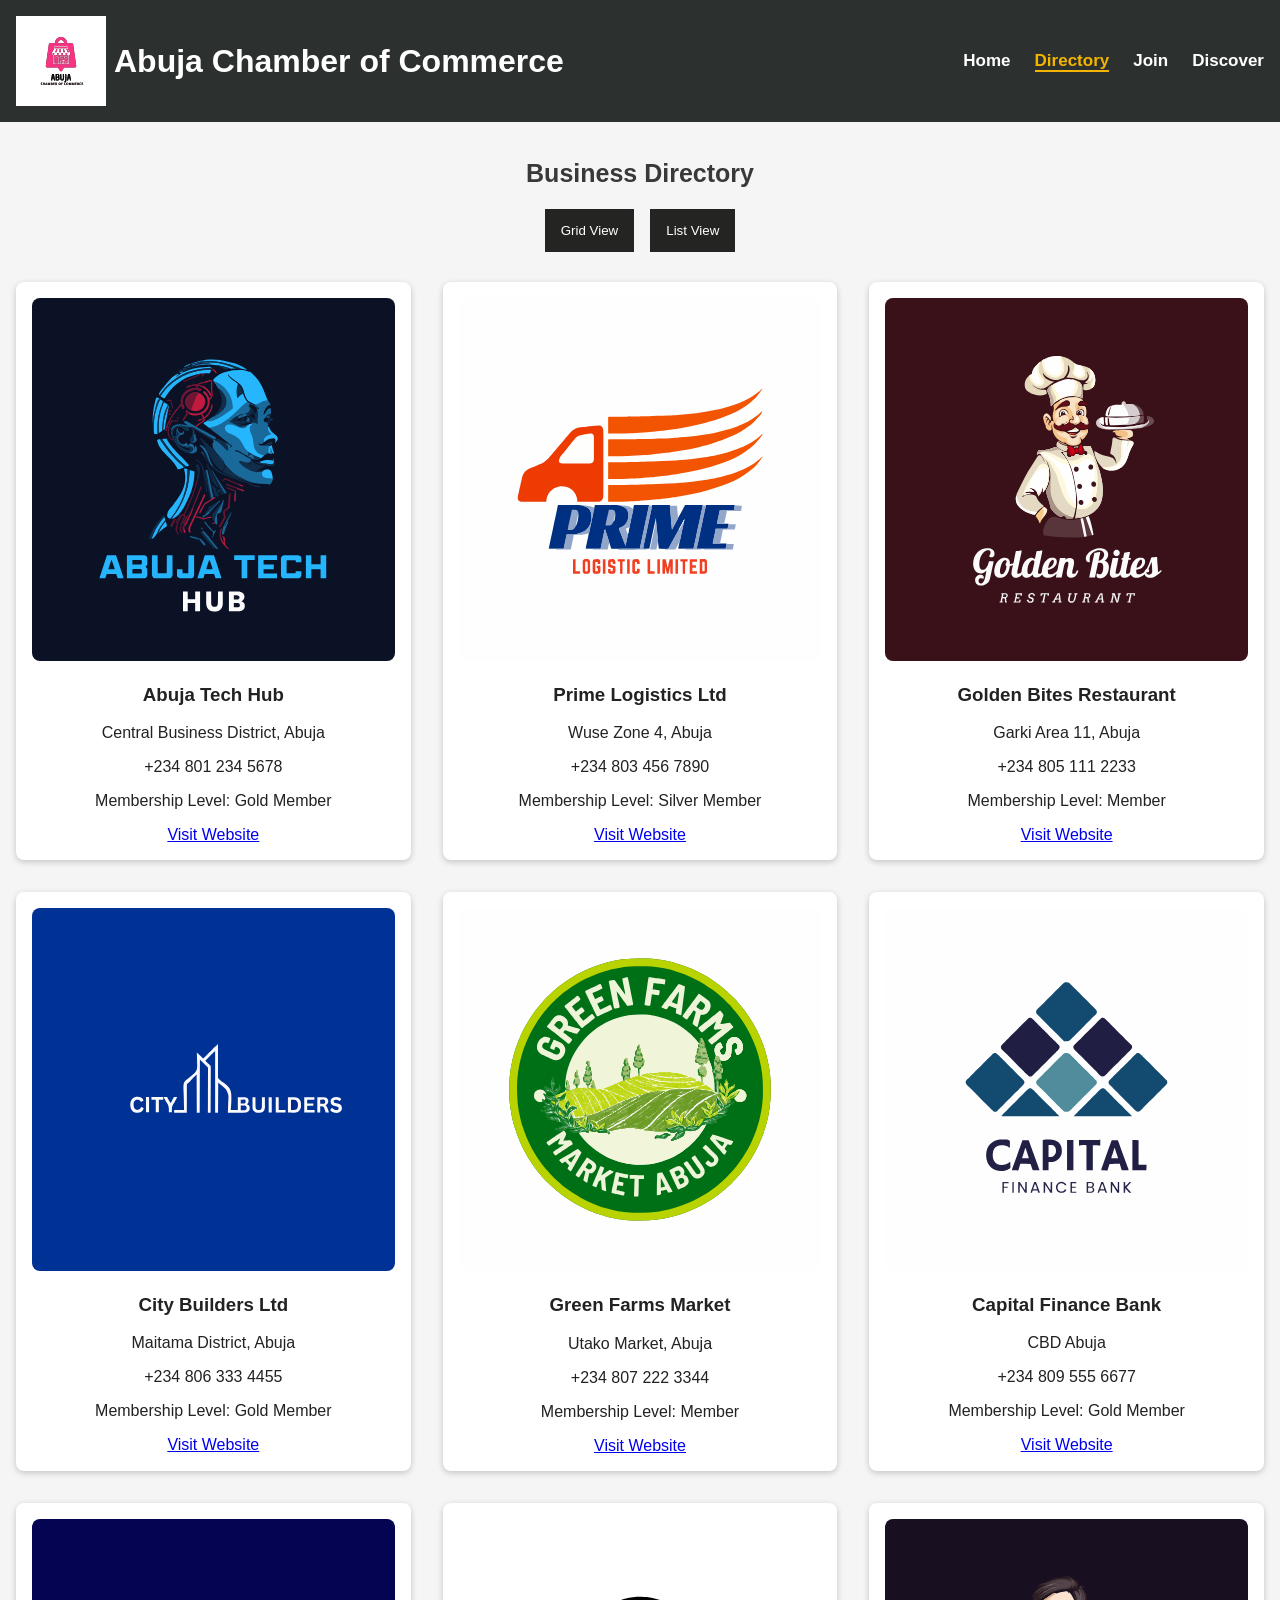
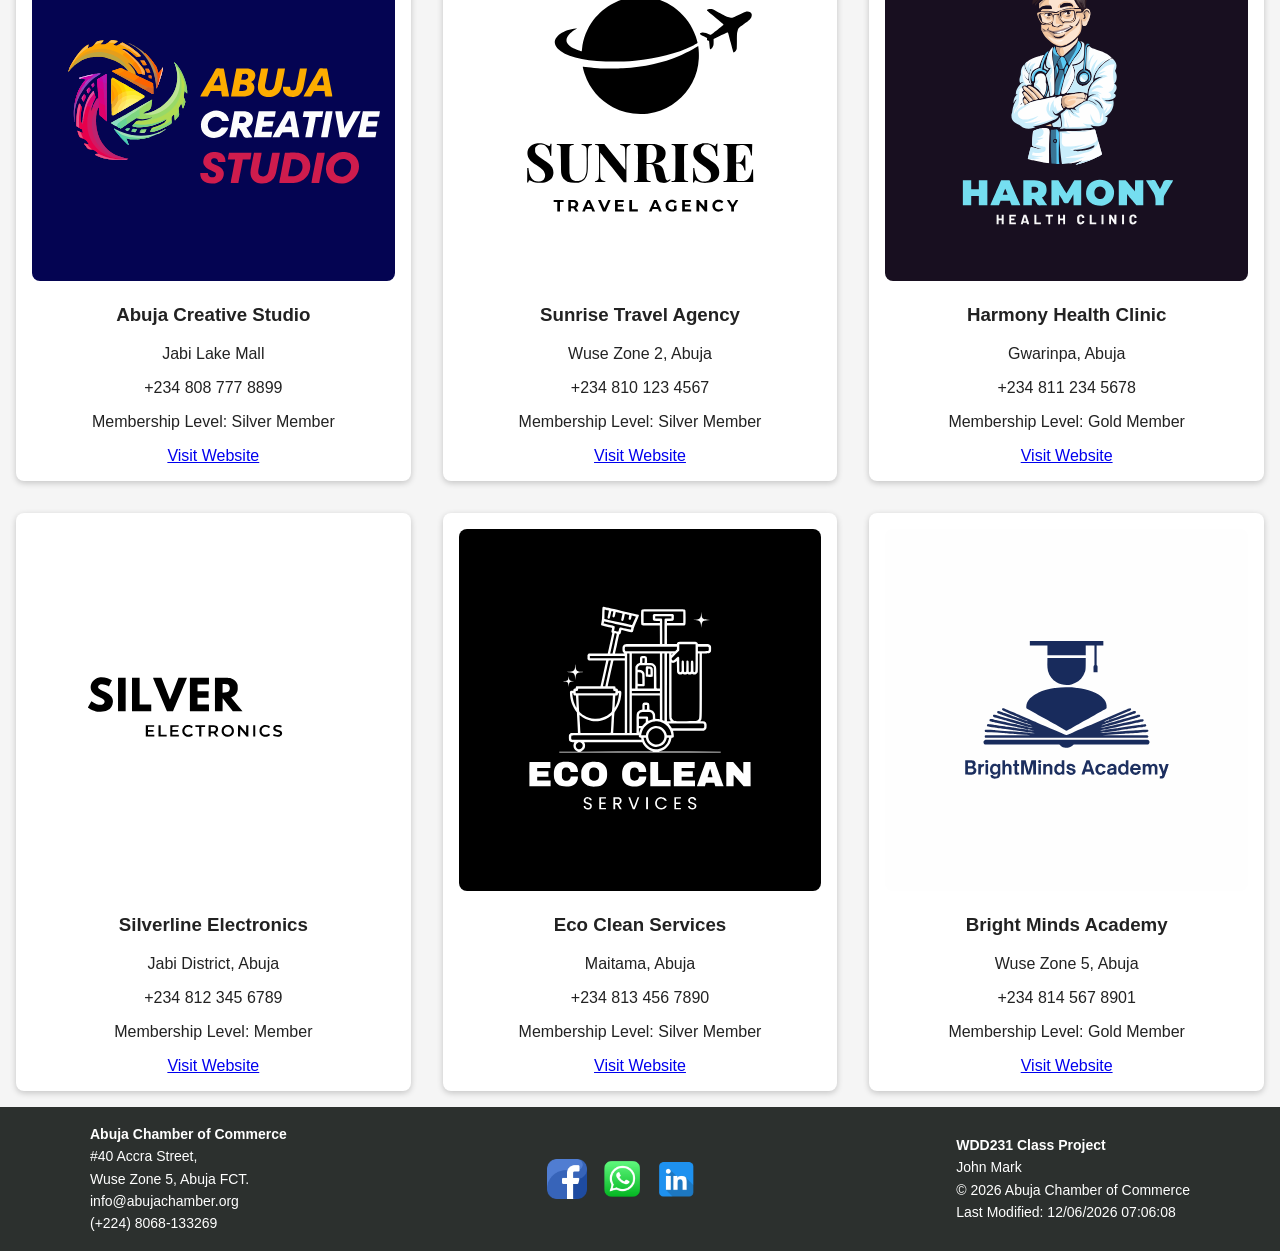
==== chamber/index.html @ ec66a487 "Chamber of Commerce first Init" ====
<!DOCTYPE html>
<html lang="en">
<head>
<meta charset="UTF-8">
<meta name="viewport" content="width=device-width, initial-scale=1.0">
<title>Abuja Chamber of Commerce Directory</title>
<meta name="description" content="Directory of businesses that belong to the Abuja Chamber of Commerce.">
<meta name="author" content="Janet Ojochide Daniel">
<link rel="icon" href="images/favicon.ico">

<!-- Facebook Meta -->
<meta property="og:title" content="Abuja Chamber of Commerce">
<meta property="og:description" content="Supporting businesses in Abuja through networking and partnerships.">
<meta property="og:image" content="https://macsunjohn.github.io/wdd231/images/logo.svg">
<meta property="og:url" content="https://macsunjohn.github.io/wdd231/chamber">

<link rel="stylesheet" href="styles/normalize.css">
<link rel="stylesheet" href="styles/small.css">
<link rel="stylesheet" href="styles/larger.css">

<script defer src="scripts/directory.js"></script>
<script defer src="scripts/date.js"></script>
</head>

<body>

<header>
<div class="logo">
<img src="images/logo.svg" alt="Abuja Chamber Logo">
<h1>Abuja Chamber of Commerce</h1>
</div>

<button type="button" id="hamburger">☰</button>

<nav>
<ul class="navigation">
<li><a href="#">Home</a></li>
<li><a href="directory.html" class="active">Directory</a></li>
<li><a href="#">Join</a></li>
<li><a href="#">Discover</a></li>
</ul>
</nav>
</header>

<main>
<h2>Business Directory</h2>

<div class="view-buttons">
<button type="button" id="grid">Grid View</button>
<button type="button" id="list">List View</button>
</div>

<section id="members" class="grid"></section>

</main>


</main>

<footer class="footer">
  <div class="footer-container">

    <!-- Left Section -->
    <div class="footer-left">
      <strong>Abuja Chamber of Commerce</strong><br>
      #40 Accra Street,<br>
      Wuse Zone 5, Abuja FCT.<br>
      info@abujachamber.org<br>
      (+224) 8068-133269
    </div>

    <!-- Center Section -->
    <div class="footer-center">
      <a href="#" class="social"><img src="images/facebook.png" alt="Facebook"></a>
      <a href="#" class="social"><img src="images/whatsapp.png" alt="WhatsApp"></a>
      <a href="#" class="social"><img src="images/linkedin.png" alt="LinkedIn"></a>
    </div>

    <!-- Right Section -->
    <div class="footer-right">
      <strong>WDD231 Class Project</strong><br>
      John Mark<br>
      &copy; <span id="currentyear"></span> Abuja Chamber of Commerce <br>
      <span id="lastModified"></span>
    </div>

  </div>
</footer>

</body>
</html>
---- chamber/styles/small.css ----
:root {

  /* Color Variables */
  --primary-color: #2C302E;     
  --secondary-color: #F4B400;    
  --background-color: #F5F5F5;  
  --text-color: #222222;
  --white: #ffffff;
  --footer-bg: #111111;
  --heading-color: #3a3838;
  --view-buttons: #242423;

  /* Font Variables */
  --heading-font: "Poppins", sans-serif;
  --body-font: Arial, Helvetica, sans-serif;
  --nav-font: "Play", sans-serif;

  /* Spacing */
  --padding-small: 0.5rem;
  --padding-medium: 1rem;
  --padding-large: 2rem;

  /* Border Radius */
  --radius: 8px;

}

body {
  font-family: var(--body-font);
  background: var(--background-color);
  color: var(--text-color);
  margin: 0;
}

/* HEADER */

header {
  display: flex;
  flex-wrap: wrap;
  justify-content: space-between;
  align-items: center;
  padding: var(--padding-medium);
  background: var(--primary-color);
  color: var(--white);
}

.logo {
  display: flex;
  align-items: center;
  gap: 0.5rem;
}

.logo img {
  width: 90px;
}

.logo h1 {
  font-family: var(--nav-font);
}

/* NAVIGATION */

#hamburger {
  font-size: 2rem;
  border: none;
  background: none;
  color: var(--white);
  cursor: pointer;
}

.navigation {
  display: none;
  list-style: none;
  padding: 0;
}

.navigation.open {
  display: block;
  flex-basis: 100%; 
  order: 3; 
  text-align: center;
  padding: 0;
  margin: 0;
  
}

.navigation li {
  margin: var(--padding-small) 0;
}

.navigation a {
  text-decoration: none;
  color: var(--white);
  font-weight: bold;
  font-size: 17px;
  font-family: var(--nav-font);
}

.navigation a.active {
  color: var(--secondary-color);
  border-bottom: 2px solid var(--secondary-color);
  }

/* MAIN */

main {
  padding: var(--padding-medium);
}

h2 {
  font-family: var(--heading-font);
  text-align: center;
  color: var(--heading-color);
  font-size: 25px;
}

/* DIRECTORY GRID */

#members.grid {
  display: grid;
  grid-template-columns: 1fr;
  gap: 1rem;
  margin-top: 30px;
}

#members.list {
  display: flex;
  flex-direction: column;
  gap: 1rem;
}


/* MEMBER CARD */

.card {
  background: var(--white);
  padding: var(--padding-medium);
  border-radius: var(--radius);
  box-shadow: 0 2px 6px rgba(0,0,0,0.2);
  text-align: center;
}

.card img {
  width: 100%;
  border-radius: var(--radius);
}


/* VIEW BUTTONS */

.view-buttons {
  display: flex;
  justify-content: center; 
  gap: 1rem; 
  margin: 1rem 0;
}

.view-buttons button {
  padding: 0.9rem 1rem;
  border: none;
  background: var(--view-buttons);
  color: var(--white);
  cursor: pointer;
}



/* FOOTER */
.footer {
  background: var(--primary-color);
  padding: var(--padding-medium);
  font-family: Arial, sans-serif;
  font-size: 14px;
  color: var(--white);
  text-align: center;
}

.footer-container {
  max-width: 1100px;
  margin: auto;
  display: flex;
  justify-content: space-between;
  align-items: center;
 }

.footer-left,
.footer-right {
  line-height: 1.6;
}

.footer-center {
  display: flex;
  gap: 15px;
}

.social {
  width: 40px;
  height: 40px;
  display: flex;
  justify-content: center;
  align-items: center;
}

.social img {
  width: 40px;
  height: 40px;
}
---- chamber/styles/larger.css ----
/* --- Tablet and Desktop (Greater than 768px) --- */
@media (min-width: 768px) {
      #hamburger {
    display: none;
    font-size: 2rem;
    margin-left: auto;

  }

  .navigation {
    display: flex;
    gap: 1.5rem;
  }

  .navigation li {
    margin: 0;
  }

   #members.grid {
    grid-template-columns: repeat(3, 1fr);
    gap: var(--padding-large);
  }

  #members.list {
    display: flex;
    flex-direction: column;
    gap: 1.5rem;
  }

    #members.list .card {
    display: flex;
    align-items: center;
    text-align: left;
    gap: 2rem;
    padding: var(--padding-large);
  }

    #members.list .card img {
    width: 200px; 
    height: auto;
    object-fit: cover;
  }

  #members.list .card-content {
    flex: 1;
  }


  .footer-container {
    flex-direction: row;
    text-align: left;
  }
}

/* --- Mobile Less than 767px) --- */
@media (max-width: 767px) {
    .footer-container {
    flex-direction: column;
    gap: 1.5rem;
    text-align: center;
  }

  .navigation.open {
    display: flex;
    flex-direction: column;
    align-items: center;
}

.navigation li {
    width: 100%;
}

.navigation a {
    text-align: center;
}

   #members.list .card {
    text-align: center;
  }
  
  #members.list .card img {
    width: 100%;
    margin-bottom: var(--padding-medium);
  }

  .footer-center {
    justify-content: center;
  }

   h2 {
    font-size: 20px;
  }

  .logo img {
    width: 70px;
  }
}

/* --- Extra Small Mobile Devices (Less than 400px) --- */
@media (max-width: 400px) {
header, main, .footer {
    padding: var(--padding-small);
  }

   header {
    flex-direction: column;
    align-items: flex-start;
  }

  .logo img {
    width: 60px;
  }

  .logo h1 {
    font-size: 1rem;
  }

  #hamburger {
    font-size: 1.7rem;
    margin-left: auto;
  }


  h2 {
    font-size: 18px;
    margin-bottom: 1rem;
  }

 .card {
    padding: var(--padding-small);
  }

  .view-buttons {
    flex-direction: column;
    width: 100%;
    gap: 0.5rem;
  }

  .view-buttons button {
    width: 100%;
    padding: 0.6rem;
  }

  .social {
    width: 32px;
    height: 32px;
  }

  .social img {
    width: 32px;
    height: 32px;
  }

  .footer-right {
    font-size: 12px;
  }
}
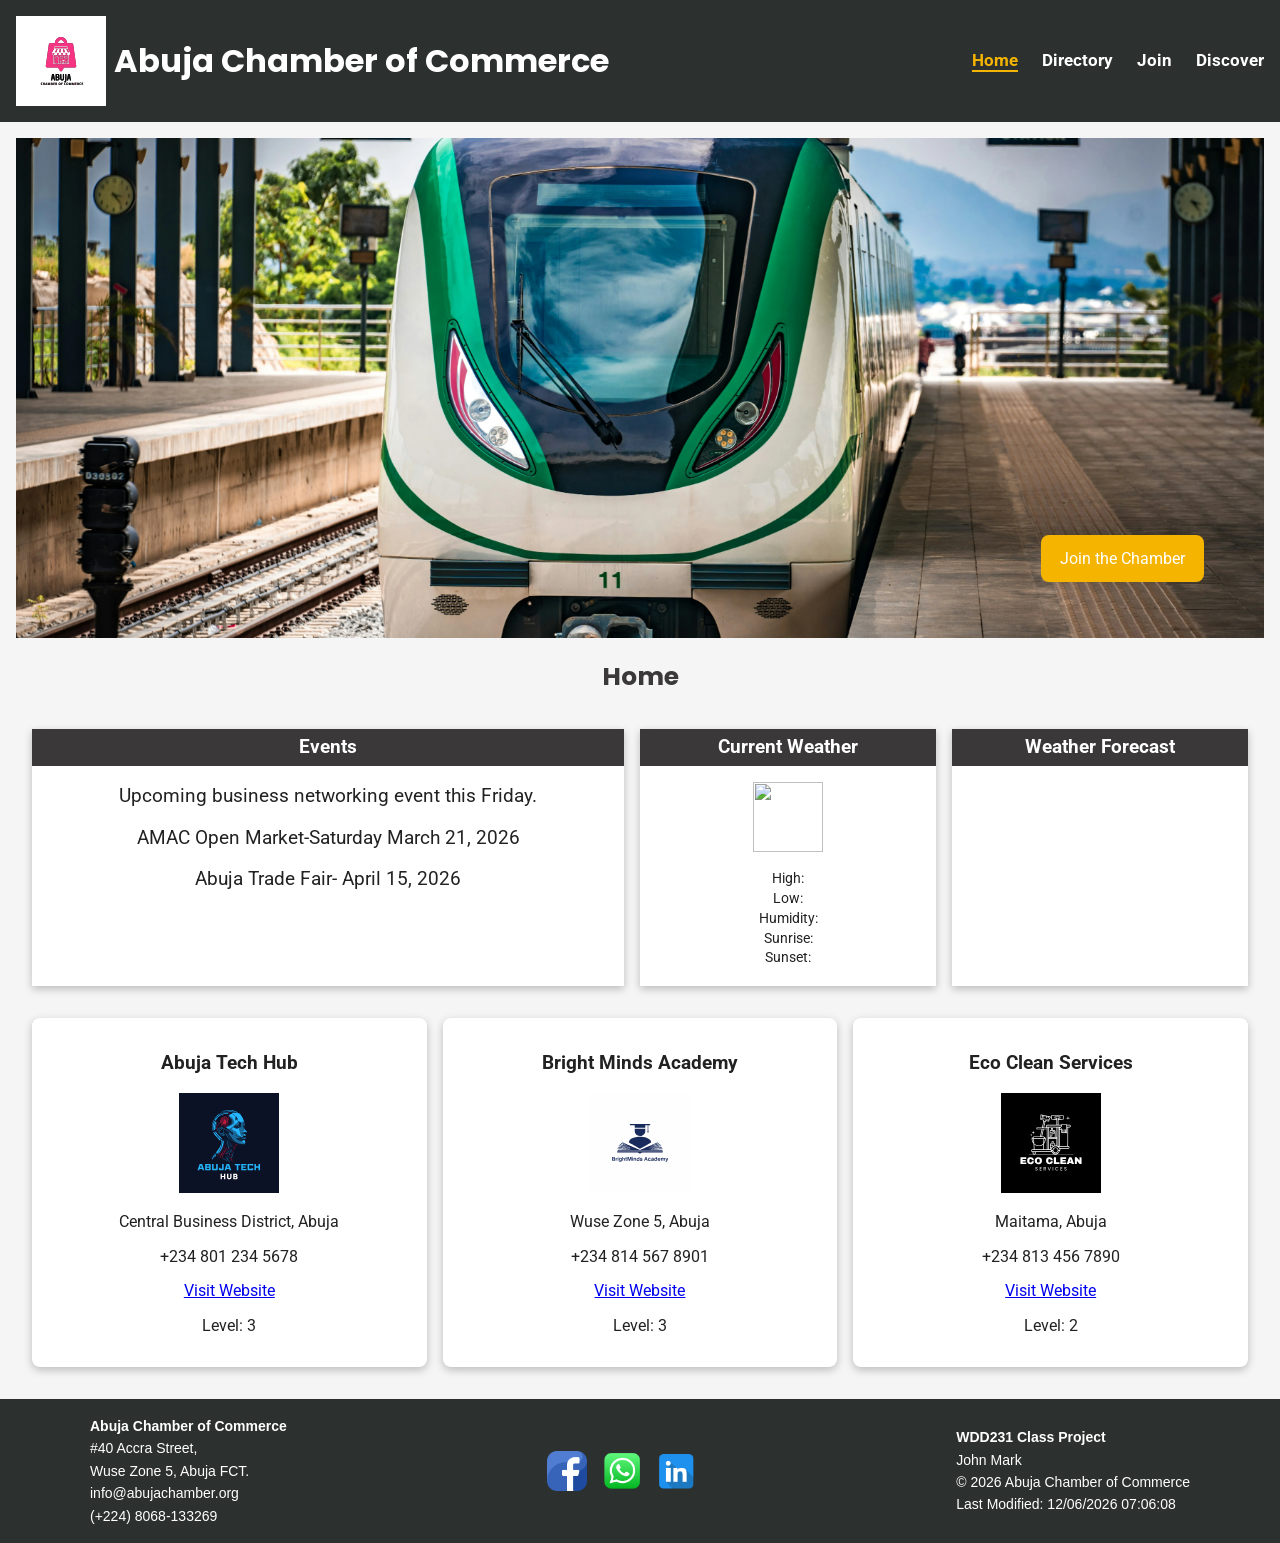
==== commit b17fc264: "added index.html to my chamber project" ====
--- a/chamber/index.html
+++ b/chamber/index.html
@@ -17,9 +17,15 @@
 <link rel="stylesheet" href="styles/normalize.css">
 <link rel="stylesheet" href="styles/small.css">
 <link rel="stylesheet" href="styles/larger.css">
+<link rel="icon" href="images/favicon.ico">
+<link rel="preconnect" href="https://fonts.googleapis.com">
+<link rel="preconnect" href="https://fonts.gstatic.com" crossorigin>
+<link href="https://fonts.googleapis.com/css2?family=Poppins:ital,wght@0,100;0,200;0,300;0,400;0,500;0,600;0,700;0,800;0,900;1,100;1,200;1,300;1,400;1,500;1,600;1,700;1,800;1,900&family=Roboto:ital,wght@0,100..900;1,100..900&display=swap" rel="stylesheet">
 
-<script defer src="scripts/directory.js"></script>
-<script defer src="scripts/date.js"></script>
+<script src="scripts/weather.js" defer></script>
+<script src="scripts/spotlights.js" defer></script>
+<script defer src="scripts/date.js" defer></script>
+<script defer src="scripts/navigation.js" defer></script>
 </head>
 
 <body>
@@ -34,8 +40,8 @@
 
 <nav>
 <ul class="navigation">
-<li><a href="#">Home</a></li>
-<li><a href="directory.html" class="active">Directory</a></li>
+<li><a href="index.html" class="active">Home</a></li>
+<li><a href="directory.html"> Directory</a></li>
 <li><a href="#">Join</a></li>
 <li><a href="#">Discover</a></li>
 </ul>
@@ -43,17 +49,52 @@
 </header>
 
 <main>
-<h2>Business Directory</h2>
+  <!-- HERO -->
+  <section class="hero">
+    <picture>
+      <source media="(max-width: 600px)" srcset="images/train.webp">
+      <img src="images/train.webp" alt="Abuja Train Station">
+    </picture>
+    <a href="#" class="cta">Join the Chamber</a>
+  </section>
+  <h2>Home</h2>
+  <!-- GRID SECTION -->
+  <section class="home-grid">
 
-<div class="view-buttons">
-<button type="button" id="grid">Grid View</button>
-<button type="button" id="list">List View</button>
+    <div class="index-card events">
+      <h3>Events</h3>
+      <p>Upcoming business networking event this Friday.</p>
+      <p>AMAC Open Market-Saturday March 21, 2026</p>
+      <p>Abuja Trade Fair- April 15, 2026</p>
+    </div>
+
+    <div class="index-card weather">
+  <h3>Current Weather</h3>
+
+  <div class="weather-content">
+    <img id="weather-icon" src="" alt="">
+
+    <div class="weather-info">
+      <p><strong><span id="current-temp"></span></strong></p>
+      <p id="description"></p>
+      <p>High: <span id="high"></span></p>
+      <p>Low: <span id="low"></span></p>
+      <p>Humidity: <span id="humidity"></span></p>
+      <p>Sunrise: <span id="sunrise"></span></p>
+      <p>Sunset: <span id="sunset"></span></p>
+    </div>
+  </div>
 </div>
 
-<section id="members" class="grid"></section>
+    <div class="index-card forecast">
+      <h3>Weather Forecast</h3>
+      <p id="forecast"></p>
+    </div>
 
-</main>
+  </section>
 
+  <!-- SPOTLIGHTS -->
+  <section class="spotlights" id="spotlights"></section>
 
 </main>
 
--- a/chamber/styles/small.css
+++ b/chamber/styles/small.css
@@ -1,3 +1,6 @@
+* {
+  box-sizing: border-box;
+}
 :root {
 
   /* Color Variables */
@@ -12,8 +15,8 @@
 
   /* Font Variables */
   --heading-font: "Poppins", sans-serif;
-  --body-font: Arial, Helvetica, sans-serif;
-  --nav-font: "Play", sans-serif;
+  --body-font: "Roboto", sans-serif;
+  --nav-font: "Roboto", sans-serif;
 
   /* Spacing */
   --padding-small: 0.5rem;
@@ -55,7 +58,7 @@
 }
 
 .logo h1 {
-  font-family: var(--nav-font);
+  font-family: var(--heading-font);
 }
 
 /* NAVIGATION */
@@ -75,7 +78,8 @@
 }
 
 .navigation.open {
-  display: block;
+  display: flex;
+  flex-direction: column;
   flex-basis: 100%; 
   order: 3; 
   text-align: center;
@@ -100,6 +104,10 @@
   color: var(--secondary-color);
   border-bottom: 2px solid var(--secondary-color);
   }
+
+  .navigation a:hover {
+  color: var(--secondary-color);
+}
 
 /* MAIN */
 
@@ -161,6 +169,10 @@
   background: var(--view-buttons);
   color: var(--white);
   cursor: pointer;
+}
+
+.view-buttons button:hover {
+  opacity: 0.8;
 }
 
 
@@ -205,3 +217,113 @@
   width: 40px;
   height: 40px;
 }
+
+
+/* HERO */
+.hero {
+  position: relative;
+}
+
+.hero img {
+  width: 100%;
+  height: 500px;
+  object-fit: cover;
+}
+
+.cta {
+  position: absolute;
+  bottom: 60px;
+  right: 60px;
+  background: var(--secondary-color);
+  color: white;
+  padding: 0.9rem 1.2rem;
+  border-radius: 8px;
+  text-decoration: none;
+}
+
+/* CARDS */
+.index-card {
+  background: var(--white);
+  padding: 1rem;
+  box-shadow: rgba(0, 0, 0, 0.24) 0px 3px 8px;
+}
+
+.index-card h3 {
+  background: var(--heading-color);
+  color: white;
+  margin: -1rem -1rem 1rem -1rem;
+  padding: 0.5rem;
+  text-align: center;
+}
+
+ .events p {
+  font-size: 1.2rem;
+  text-align: center;
+ }
+
+
+/* MOBILE (DEFAULT) */
+.home-grid {
+  display: flex;
+  flex-direction: column;
+  gap: 1rem;
+  padding: 1rem;
+}
+
+/* WEATHER */
+.weather img {
+  width: 60px;
+}
+
+/* WEATHER CARD LAYOUT */
+.weather-content {
+  display: flex;
+  align-items: center;
+  gap: 1rem;
+}
+
+/* ICON */
+.weather-content img {
+  width: 70px;
+  height: 70px;
+}
+
+/* TEXT */
+.weather-info p {
+  margin: 0.2rem 0;
+  font-size: 0.9rem;
+}
+
+/* TEMP */
+#current-temp {
+  font-size: 1.4rem;
+}
+
+.forecast p {
+  font-size: 1.2rem;
+  line-height: 1.8;
+}
+
+.forecast strong {
+  font-weight: bold;
+}
+
+/* SPOTLIGHTS */
+.spotlights {
+  display: grid;
+  gap: 1rem;
+  padding: 1rem;
+}
+
+/* SPOTLIGHT CARD */
+.spotlight-card {
+  background: var(--white);
+  padding: 1rem;
+  border-radius: 8px;
+  box-shadow: rgba(0, 0, 0, 0.24) 0px 3px 8px;
+  text-align: center;
+}
+
+.spotlight-card img {
+  width: 100px;
+}
--- a/chamber/styles/larger.css
+++ b/chamber/styles/larger.css
@@ -50,21 +50,31 @@
     flex-direction: row;
     text-align: left;
   }
+
+ .home-grid {
+    display: grid;
+    grid-template-columns: 2fr 1fr 1fr;
+    gap: 1rem;
+  }
+
+  .weather-content {
+    flex-direction: column;
+    text-align: center;
+  }
+
+  .spotlights {
+    grid-template-columns: repeat(3, 1fr);
+  }
+
 }
 
-/* --- Mobile Less than 767px) --- */
+/* --- Mobile (Less than 767px) --- */
 @media (max-width: 767px) {
     .footer-container {
     flex-direction: column;
     gap: 1.5rem;
     text-align: center;
   }
-
-  .navigation.open {
-    display: flex;
-    flex-direction: column;
-    align-items: center;
-}
 
 .navigation li {
     width: 100%;
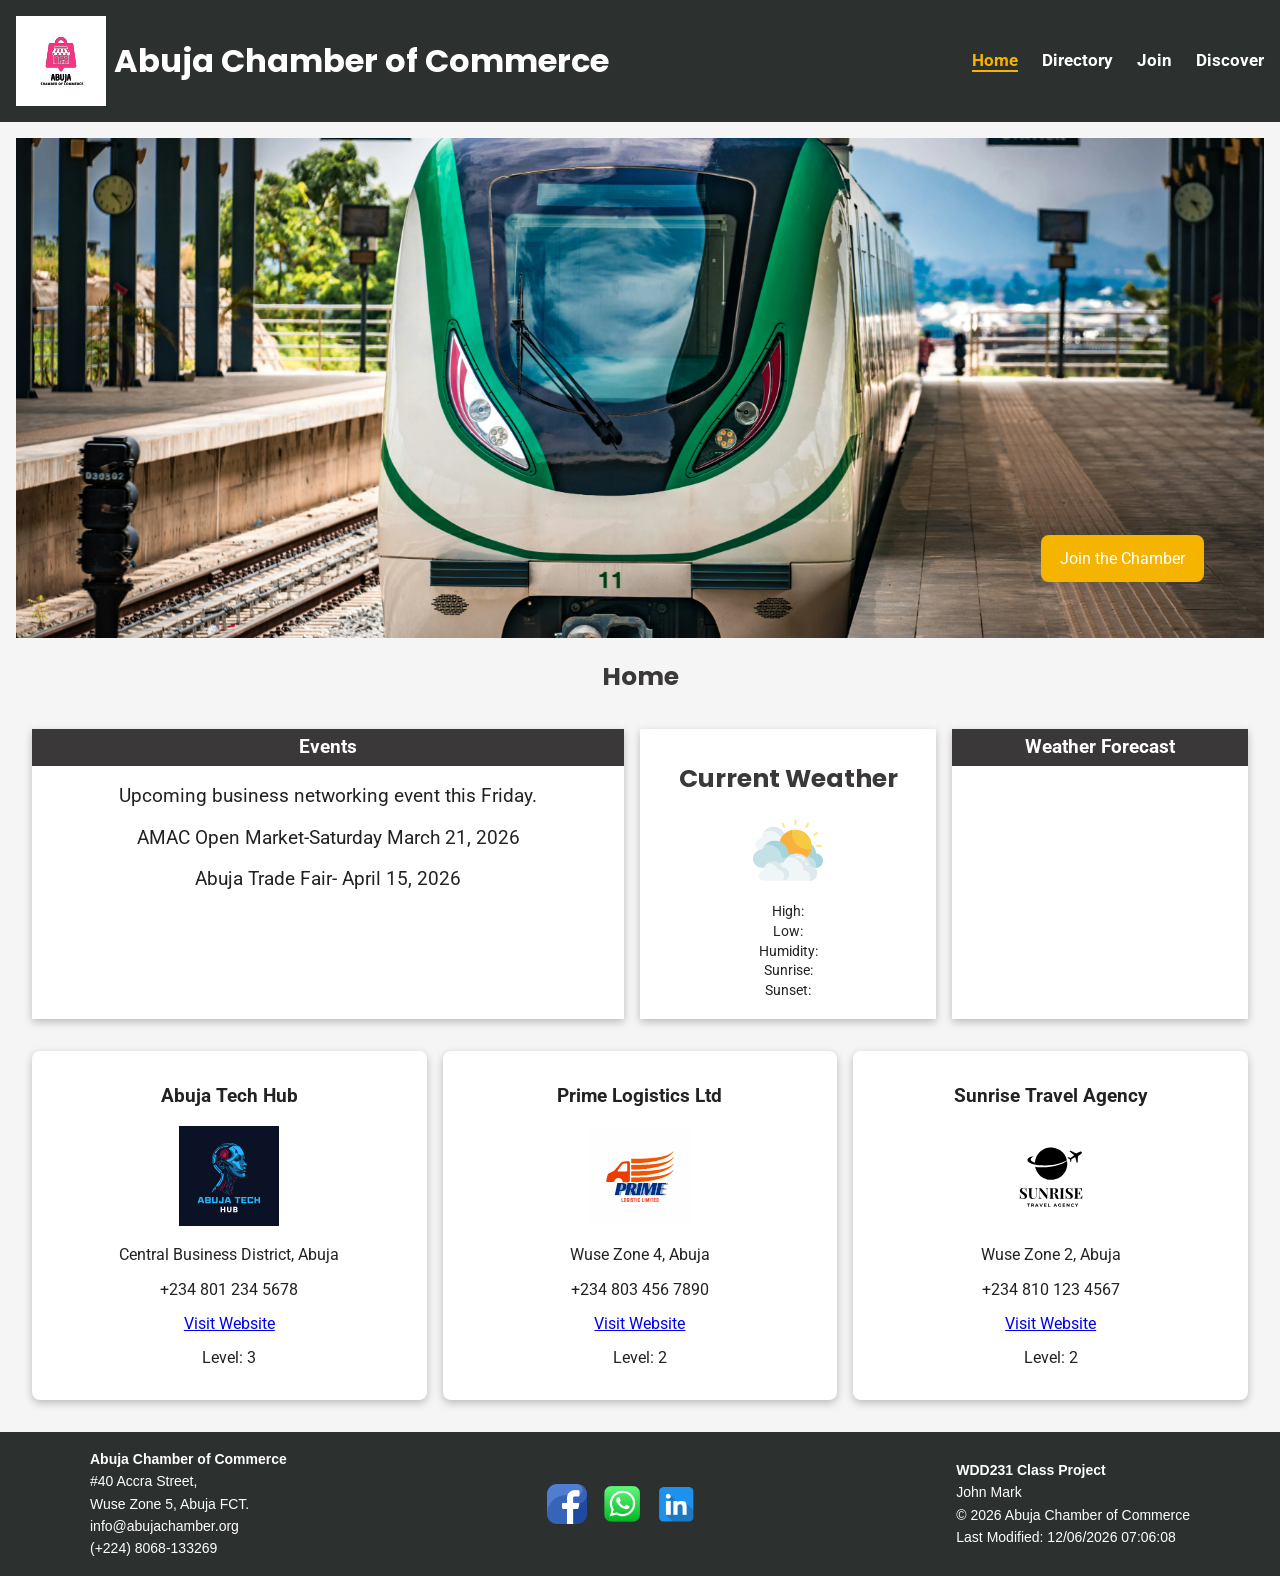
==== commit cad89873: "update" ====
--- a/chamber/index.html
+++ b/chamber/index.html
@@ -24,8 +24,8 @@
 
 <script src="scripts/weather.js" defer></script>
 <script src="scripts/spotlights.js" defer></script>
-<script defer src="scripts/date.js" defer></script>
-<script defer src="scripts/navigation.js" defer></script>
+<script src="scripts/date.js" defer></script>
+<script src="scripts/navigation.js" defer></script>
 </head>
 
 <body>
@@ -42,21 +42,21 @@
 <ul class="navigation">
 <li><a href="index.html" class="active">Home</a></li>
 <li><a href="directory.html"> Directory</a></li>
-<li><a href="#">Join</a></li>
-<li><a href="#">Discover</a></li>
+<li><a href="join.html">Join</a></li>
+<li><a href="discover.html">Discover</a></li>
 </ul>
 </nav>
 </header>
 
 <main>
   <!-- HERO -->
-  <section class="hero">
+  <div class="hero">
     <picture>
       <source media="(max-width: 600px)" srcset="images/train.webp">
       <img src="images/train.webp" alt="Abuja Train Station">
     </picture>
     <a href="#" class="cta">Join the Chamber</a>
-  </section>
+  </div>
   <h2>Home</h2>
   <!-- GRID SECTION -->
   <section class="home-grid">
@@ -69,11 +69,9 @@
     </div>
 
     <div class="index-card weather">
-  <h3>Current Weather</h3>
-
+  <h2>Current Weather</h2>
   <div class="weather-content">
-    <img id="weather-icon" src="" alt="">
-
+    <img id="weather-icon" src="images/cloud.png" alt="Cloudy Weather Icon">
     <div class="weather-info">
       <p><strong><span id="current-temp"></span></strong></p>
       <p id="description"></p>
@@ -94,7 +92,7 @@
   </section>
 
   <!-- SPOTLIGHTS -->
-  <section class="spotlights" id="spotlights"></section>
+  <div class="spotlights" id="spotlights"></div>
 
 </main>
 
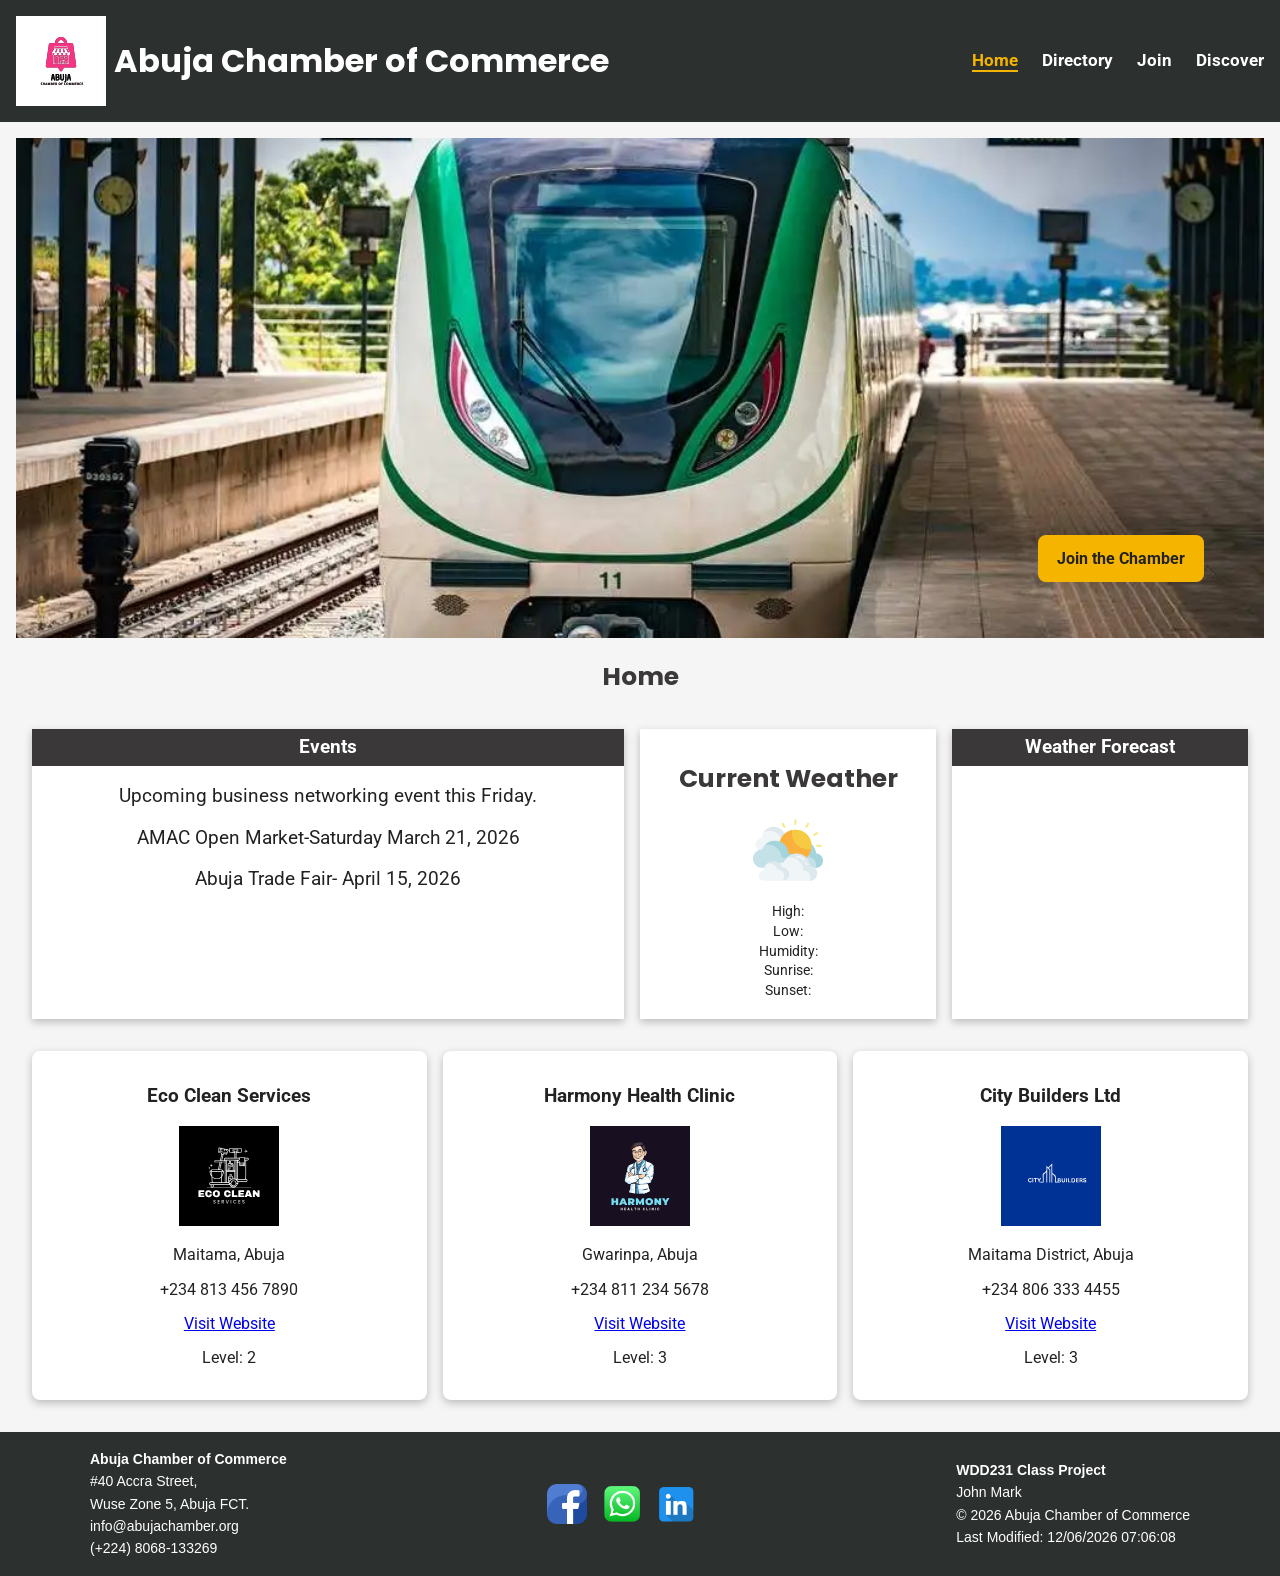
==== commit 2490d5e4: "resized the hero image" ====
--- a/chamber/index.html
+++ b/chamber/index.html
@@ -52,8 +52,8 @@
   <!-- HERO -->
   <div class="hero">
     <picture>
-      <source media="(max-width: 600px)" srcset="images/train.webp">
-      <img src="images/train.webp" alt="Abuja Train Station">
+      <source media="(max-width: 600px)" srcset="images/abuja-train.webp">
+      <img src="images/abuja-train.webp" alt="Abuja Train Station">
     </picture>
     <a href="#" class="cta">Join the Chamber</a>
   </div>
--- a/chamber/styles/small.css
+++ b/chamber/styles/small.css
@@ -11,7 +11,7 @@
   --white: #ffffff;
   --footer-bg: #111111;
   --heading-color: #3a3838;
-  --view-buttons: #242423;
+  --view-buttons: #242424;
 
   /* Font Variables */
   --heading-font: "Poppins", sans-serif;
@@ -235,10 +235,11 @@
   bottom: 60px;
   right: 60px;
   background: var(--secondary-color);
-  color: white;
+  color: var(--text-color);
   padding: 0.9rem 1.2rem;
   border-radius: 8px;
   text-decoration: none;
+  font-weight: bold;
 }
 
 /* CARDS */
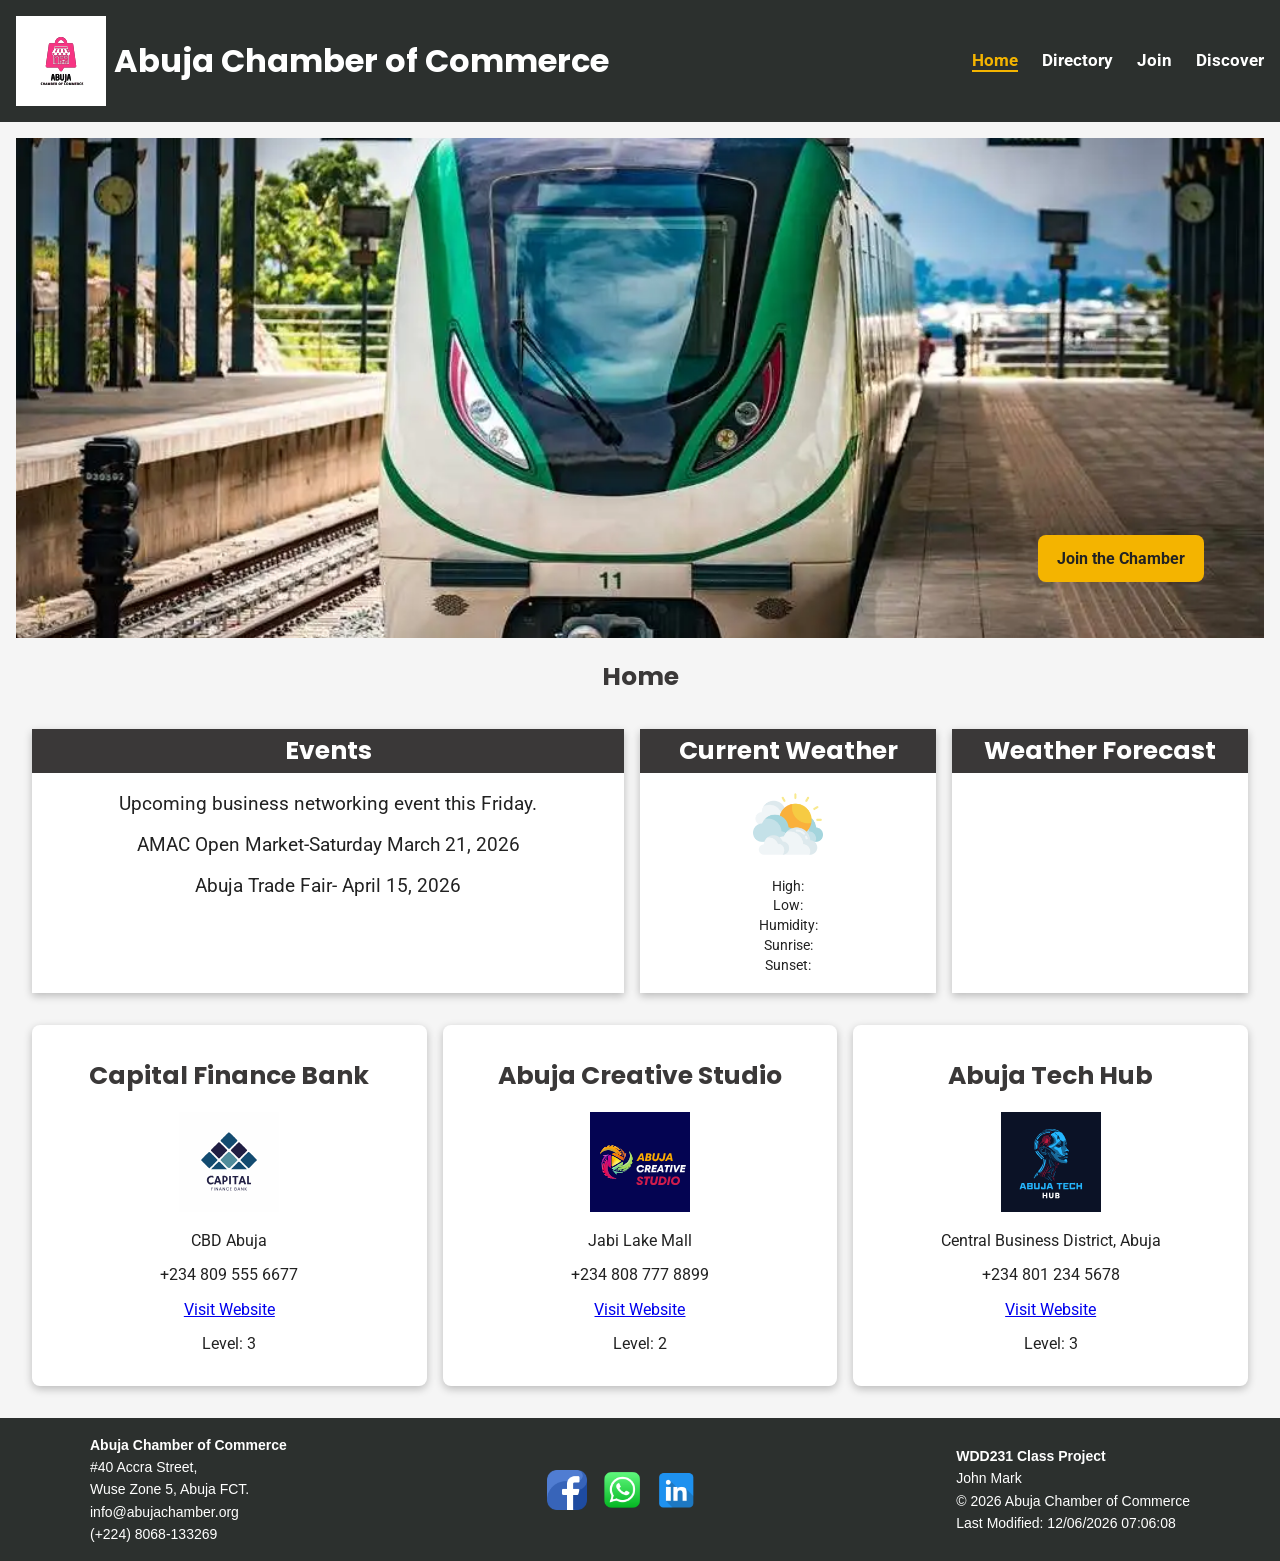
==== commit a4058a63: "update" ====
--- a/chamber/index.html
+++ b/chamber/index.html
@@ -62,7 +62,7 @@
   <section class="home-grid">
 
     <div class="index-card events">
-      <h3>Events</h3>
+      <h2>Events</h2>
       <p>Upcoming business networking event this Friday.</p>
       <p>AMAC Open Market-Saturday March 21, 2026</p>
       <p>Abuja Trade Fair- April 15, 2026</p>
@@ -85,7 +85,7 @@
 </div>
 
     <div class="index-card forecast">
-      <h3>Weather Forecast</h3>
+      <h2>Weather Forecast</h2>
       <p id="forecast"></p>
     </div>
 
--- a/chamber/styles/small.css
+++ b/chamber/styles/small.css
@@ -249,7 +249,7 @@
   box-shadow: rgba(0, 0, 0, 0.24) 0px 3px 8px;
 }
 
-.index-card h3 {
+.index-card h2 {
   background: var(--heading-color);
   color: white;
   margin: -1rem -1rem 1rem -1rem;
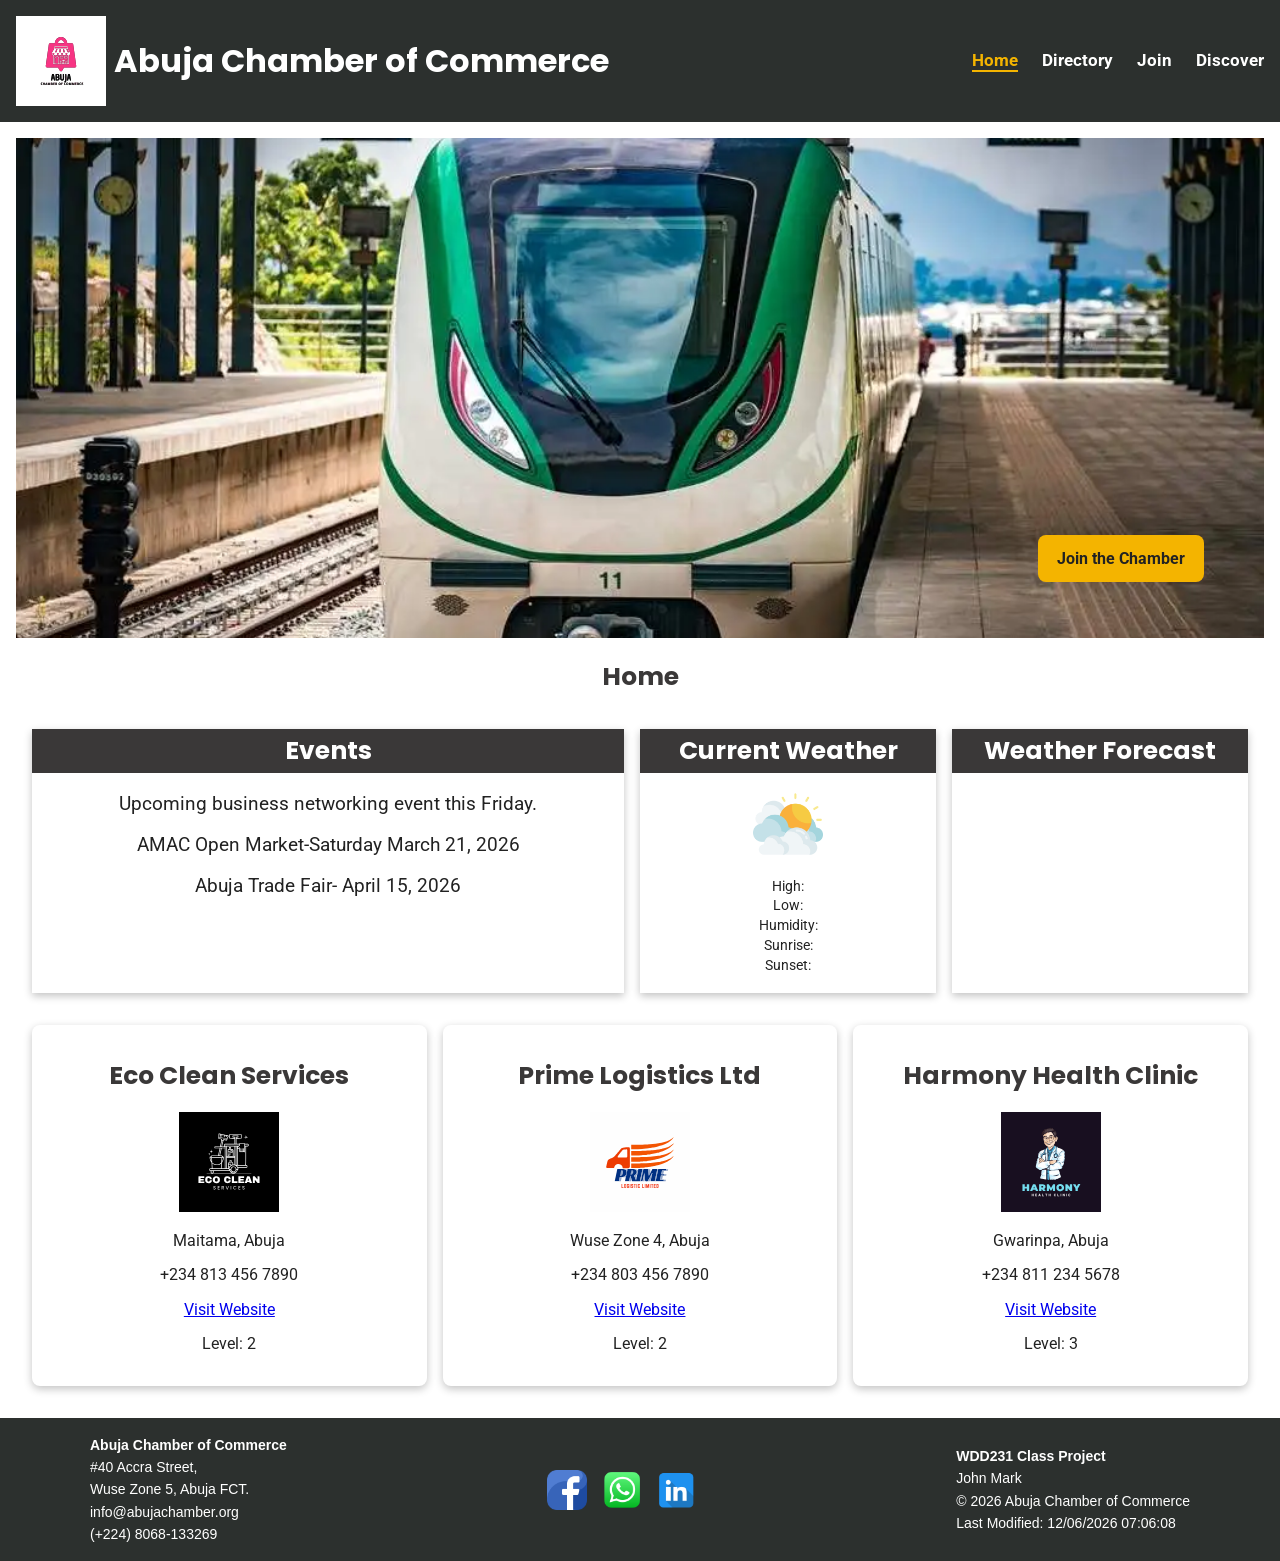
==== commit 1d9e65aa: "added join.html" ====
--- a/chamber/index.html
+++ b/chamber/index.html
@@ -3,7 +3,7 @@
 <head>
 <meta charset="UTF-8">
 <meta name="viewport" content="width=device-width, initial-scale=1.0">
-<title>Abuja Chamber of Commerce Directory</title>
+<title>Abuja Chamber of Commerce | Home</title>
 <meta name="description" content="Directory of businesses that belong to the Abuja Chamber of Commerce.">
 <meta name="author" content="Janet Ojochide Daniel">
 <link rel="icon" href="images/favicon.ico">
--- a/chamber/styles/small.css
+++ b/chamber/styles/small.css
@@ -12,6 +12,7 @@
   --footer-bg: #111111;
   --heading-color: #3a3838;
   --view-buttons: #242424;
+  --gray-color: #888888;
 
   /* Font Variables */
   --heading-font: "Poppins", sans-serif;
@@ -30,7 +31,6 @@
 
 body {
   font-family: var(--body-font);
-  background: var(--background-color);
   color: var(--text-color);
   margin: 0;
 }
@@ -327,4 +327,130 @@
 
 .spotlight-card img {
   width: 100px;
+}
+
+
+/* Join Form */
+.join-main {
+    display: grid;
+    grid-template-columns: 1fr;
+    gap: 20px;
+    padding: 20px;
+    max-width: 1200px;
+    margin: 0 auto;
+    background-color: var(--white);
+}
+
+/* Form Styling */
+.form-section form label {
+    display: block;
+    margin-bottom: 15px;
+    font-family: "Poppins", sans-serif;
+    color: var(--gray-color);
+}
+
+.form-section input, .form-section select, .form-section textarea {
+    display: block;
+    width: 100%;
+    padding: 15px;
+    border: 1px solid #999;
+    border-radius: 5px;
+    margin-top: 5px;
+}
+
+/* Membership Cards Styling */
+.membership-card {
+    background-color: #587B7F;
+    border: 1px solid #333;
+    border-radius: 15px 50px 15px 15px; 
+    padding: 25px;
+    margin-bottom: 15px;
+    text-align: center;
+    box-shadow: rgba(0, 0, 0, 0.24) 0px 3px 8px;
+    opacity: 0; 
+    transform: scale(0.9);
+    animation: cardEntry 0.6s ease forwards;
+}
+
+.membership-card p {
+    color: #fff;
+    font-family: "Poppins", sans-serif;
+    font-weight: bold;
+}
+
+@keyframes cardEntry {
+    to { opacity: 1; transform: scale(1); }
+}
+
+.membership-card:nth-child(2) { animation-delay: 0.2s; }
+.membership-card:nth-child(3) { animation-delay: 0.4s; }
+.membership-card:nth-child(4) { animation-delay: 0.6s; }
+.membership-card:nth-child(5) { animation-delay: 0.8s; }
+
+/* Styling for the Learn More buttons inside the cards */
+.open-modal {
+    background-color: #ffffff; 
+    color: #333;               
+    border: 1px solid #777;    
+    padding: 8px 20px;         
+    font-family: serif;        
+    font-size: 1rem;
+    cursor: pointer;
+    border-radius: 4px;       
+    transition: all 0.2s ease-in-out;
+    box-shadow: 1px 1px 3px rgba(0,0,0,0.2); 
+    margin-top: 10px;          
+}
+
+/* Hover effect for better UX */
+.open-modal:hover {
+    background-color: #f0f0f0; 
+    border-color: #333;        
+    box-shadow: 2px 2px 5px rgba(0,0,0,0.3); 
+    transform: translateY(-1px); 
+}
+
+.open-modal:active {
+    transform: translateY(1px); /* "Pressed" feel */
+    box-shadow: none;
+}
+
+
+/* Modal Styling */
+dialog::backdrop {
+    background-color: rgba(0, 0, 0, 0.7);
+}
+
+/* Initial State: thick left border for all inputs (except submit) */
+.join-form input:not([type="submit"]),
+.join-form select,
+.join-form textarea {
+    border: 1px solid #999; 
+    border-left: 8px solid #999; 
+    transition: border-color 0.3s ease; 
+}
+
+/* Invalid State: Red border while the user is typing or if field is empty/required */
+/* :placeholder-shown prevents the field from being red before the user starts typing */
+.join-form input:not([type="submit"]):not(:placeholder-shown):invalid,
+.join-form select:not(:placeholder-shown):invalid,
+.join-form textarea:not(:placeholder-shown):invalid {
+    border-left-color: #d12f2f; 
+}
+
+/* Valid State: Green border when the pattern/requirement is met */
+.join-form input:not([type="submit"]):valid,
+.join-form select:valid,
+.join-form textarea:valid {
+    border-left-color: #2a8a2a; 
+}
+
+
+.submit-btn {
+    border: none;
+    background-color: var(--primary-color);
+    color: white;
+    padding: 14px 24px;
+    border-radius: 5px;
+    cursor: pointer;
 }
--- a/chamber/styles/larger.css
+++ b/chamber/styles/larger.css
@@ -65,6 +65,10 @@
   .spotlights {
     grid-template-columns: repeat(3, 1fr);
   }
+
+   .join-main {
+        grid-template-columns: 1fr 1fr; 
+    }
 
 }
 
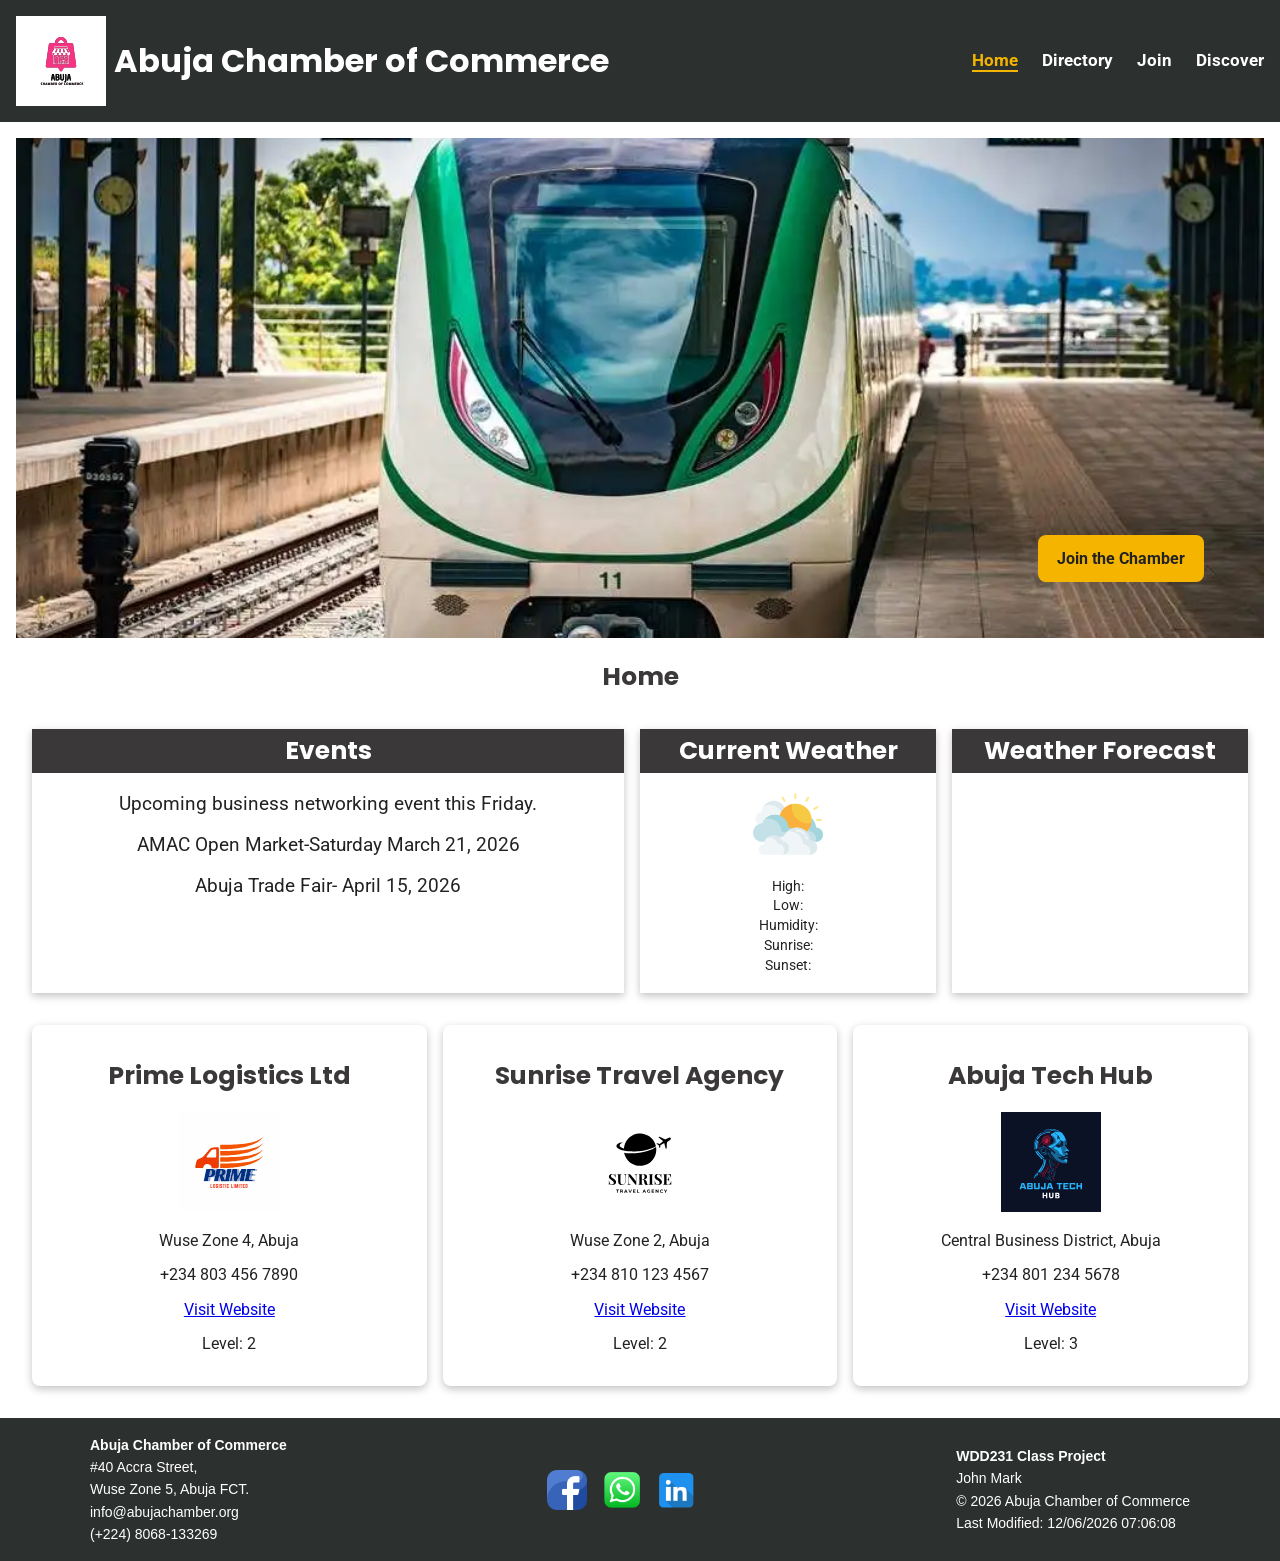
==== commit 7769ba66: "updated some pages" ====
--- a/chamber/index.html
+++ b/chamber/index.html
@@ -5,7 +5,7 @@
 <meta name="viewport" content="width=device-width, initial-scale=1.0">
 <title>Abuja Chamber of Commerce | Home</title>
 <meta name="description" content="Directory of businesses that belong to the Abuja Chamber of Commerce.">
-<meta name="author" content="Janet Ojochide Daniel">
+<meta name="author" content="Mark John">
 <link rel="icon" href="images/favicon.ico">
 
 <!-- Facebook Meta -->
--- a/chamber/styles/small.css
+++ b/chamber/styles/small.css
@@ -421,28 +421,32 @@
     background-color: rgba(0, 0, 0, 0.7);
 }
 
-/* Initial State: thick left border for all inputs (except submit) */
-.join-form input:not([type="submit"]),
-.join-form select,
-.join-form textarea {
+/* Target all inputs except the submit button */
+.form-section input:not([type="submit"]),
+.form-section select,
+.form-section textarea {
     border: 1px solid #999; 
     border-left: 8px solid #999; 
-    transition: border-color 0.3s ease; 
-}
-
-/* Invalid State: Red border while the user is typing or if field is empty/required */
-/* :placeholder-shown prevents the field from being red before the user starts typing */
-.join-form input:not([type="submit"]):not(:placeholder-shown):invalid,
-.join-form select:not(:placeholder-shown):invalid,
-.join-form textarea:not(:placeholder-shown):invalid {
-    border-left-color: #d12f2f; 
-}
-
-/* Valid State: Green border when the pattern/requirement is met */
-.join-form input:not([type="submit"]):valid,
-.join-form select:valid,
-.join-form textarea:valid {
-    border-left-color: #2a8a2a; 
+    border-style: solid;
+    display: block;
+    width: 100%;
+    padding: 12px;
+    margin: 8px 0 20px 0;
+    box-sizing: border-box; 
+    transition: border-color 0.3s ease;
+}
+
+/* Invalid State - Red */
+.form-section input:not([type="submit"]):not(:placeholder-shown):invalid,
+.form-section select:not(:placeholder-shown):invalid {
+    border-left-color: #d12f2f !important;
+}
+
+/* Valid State - Green */
+.form-section input:not([type="submit"]):valid,
+.form-section select:valid,
+.form-section textarea:valid {
+    border-left-color: #2a8a2a !important;
 }
 
 
@@ -453,4 +457,171 @@
     padding: 14px 24px;
     border-radius: 5px;
     cursor: pointer;
+}
+
+
+/* Thank You Page Container */
+.thankyou-content {
+    max-width: 600px;
+    margin: 40px auto;
+    padding: 20px;
+    text-align: center;
+    font-family: "Poppins", sans-serif;
+}
+
+.thankyou-content h1 {
+    color: #2a8a2a; 
+    margin-bottom: 10px;
+}
+
+/* Submission Summary Box */
+#submission-summary {
+    background-color: #f9f9f9;
+    border: 1px solid #ddd;
+    border-radius: 8px;
+    padding: 25px;
+    margin-top: 30px;
+    text-align: left; /* Better for reading data pairs */
+    box-shadow: 0 4px 12px rgba(0,0,0,0.05);
+}
+
+#submission-summary h2 {
+    border-bottom: 2px solid #2a8a2a;
+    padding-bottom: 10px;
+    margin-top: 0;
+    font-size: 1.2rem;
+    color: #444;
+}
+
+/* Individual Data Rows */
+.info-item {
+    display: flex;
+    justify-content: space-between;
+    padding: 12px 0;
+    border-bottom: 1px solid #eee; 
+}
+
+.info-item:nth-child(even) {
+    background-color: #f1f1f1;
+    padding-left: 5px;
+    padding-right: 5px;
+}
+
+.info-item strong {
+    color: #555;
+    font-weight: 600;
+}
+
+.info-item span {
+    color: #000;
+    word-break: break-all; 
+}
+
+/* Back Button */
+.back-home {
+    display: inline-block;
+    margin-top: 30px;
+    padding: 10px 20px;
+    background-color: #444;
+    color: white;
+    text-decoration: none;
+    border-radius: 4px;
+    transition: background 0.3s;
+}
+
+.back-home:hover {
+    background-color: #222;
+}
+
+/* Container to center the button */
+.thankyou-footer {
+    margin-top: 40px;
+    padding-bottom: 20px;
+}
+
+/* The Return Home Button Style */
+.back-home {
+    display: inline-block;
+    background-color: #333; 
+    color: #ffffff;
+    text-decoration: none; 
+    padding: 12px 30px;
+    font-family: 'Poppins', sans-serif;
+    font-weight: 600;
+    border-radius: 5px;
+    border: 2px solid transparent;
+    transition: all 0.3s ease;
+    box-shadow: 0 2px 5px rgba(0,0,0,0.2);
+}
+
+.back-home:hover {
+    background-color: #ffffff;
+    color: #333;
+    border: 2px solid #333; 
+    box-shadow: 0 4px 8px rgba(0,0,0,0.3);
+    transform: translateY(-2px); 
+}
+
+.back-home:active {
+    transform: translateY(0);
+    box-shadow: 0 2px 3px rgba(0,0,0,0.2);
+}
+
+/* Discover Page and Visitor Message */
+/* Visitor Message Styling */
+.visitor-banner {
+    background-color: var(--light-grey);
+    padding: 1rem;
+    text-align: center;
+    margin-bottom: 1rem;
+    border: 1px solid var(--input-border);
+    font-weight: bold;
+}
+
+/* Base Card Styling */
+.discover-card {
+    border: 1px solid var(--light-grey);
+    padding: 10px;
+    background: var(--background-color);
+    display: flex;
+    flex-direction: column;
+}
+
+.discover-card figure {
+    margin: 0;
+    overflow: hidden;
+}
+
+.discover-card img {
+    width: 100%;
+    height: auto;
+    display: block;
+    padding: 10px;
+    transition: transform 0.3s ease;
+}
+
+.discover-card h2 { 
+  margin-top: 0.5rem; 
+}
+.discover-card address { 
+  font-weight: bold; 
+  color: var(--text-color); 
+  font-size: 1rem; 
+  margin-bottom: 10px;
+
+}
+
+.discover-card button { 
+  margin-top: 10px; 
+  padding: 10px; 
+  cursor: pointer; 
+  background-color: var(--primary-color);
+  color: var(--white);
+}
+
+/* Grid Setup - Named Areas */
+.discover-grid {
+    display: grid;
+    gap: 20px;
+    padding: 20px;
 }
--- a/chamber/styles/larger.css
+++ b/chamber/styles/larger.css
@@ -168,4 +168,30 @@
   .footer-right {
     font-size: 12px;
   }
-}+}
+
+/* Large: Custom Layout (1025px and above) */
+@media (min-width: 1025px) {
+    .discover-grid {
+        grid-template-columns: repeat(4, 1fr);
+        grid-template-areas: 
+            "card1 card1 card2 card3"
+            "card4 card5 card5 card6"
+            "card7 card7 card8 card8";
+    }
+    
+    .card img:hover {
+        transform: scale(1.1);
+        box-shadow: 0 4px 15px rgba(0,0,0,0.3);
+    }
+}
+
+/* Assign Cards to Areas */
+.card:nth-child(1) { grid-area: card1; }
+.card:nth-child(2) { grid-area: card2; }
+.card:nth-child(3) { grid-area: card3; }
+.card:nth-child(4) { grid-area: card4; }
+.card:nth-child(5) { grid-area: card5; }
+.card:nth-child(6) { grid-area: card6; }
+.card:nth-child(7) { grid-area: card7; }
+.card:nth-child(8) { grid-area: card8; }
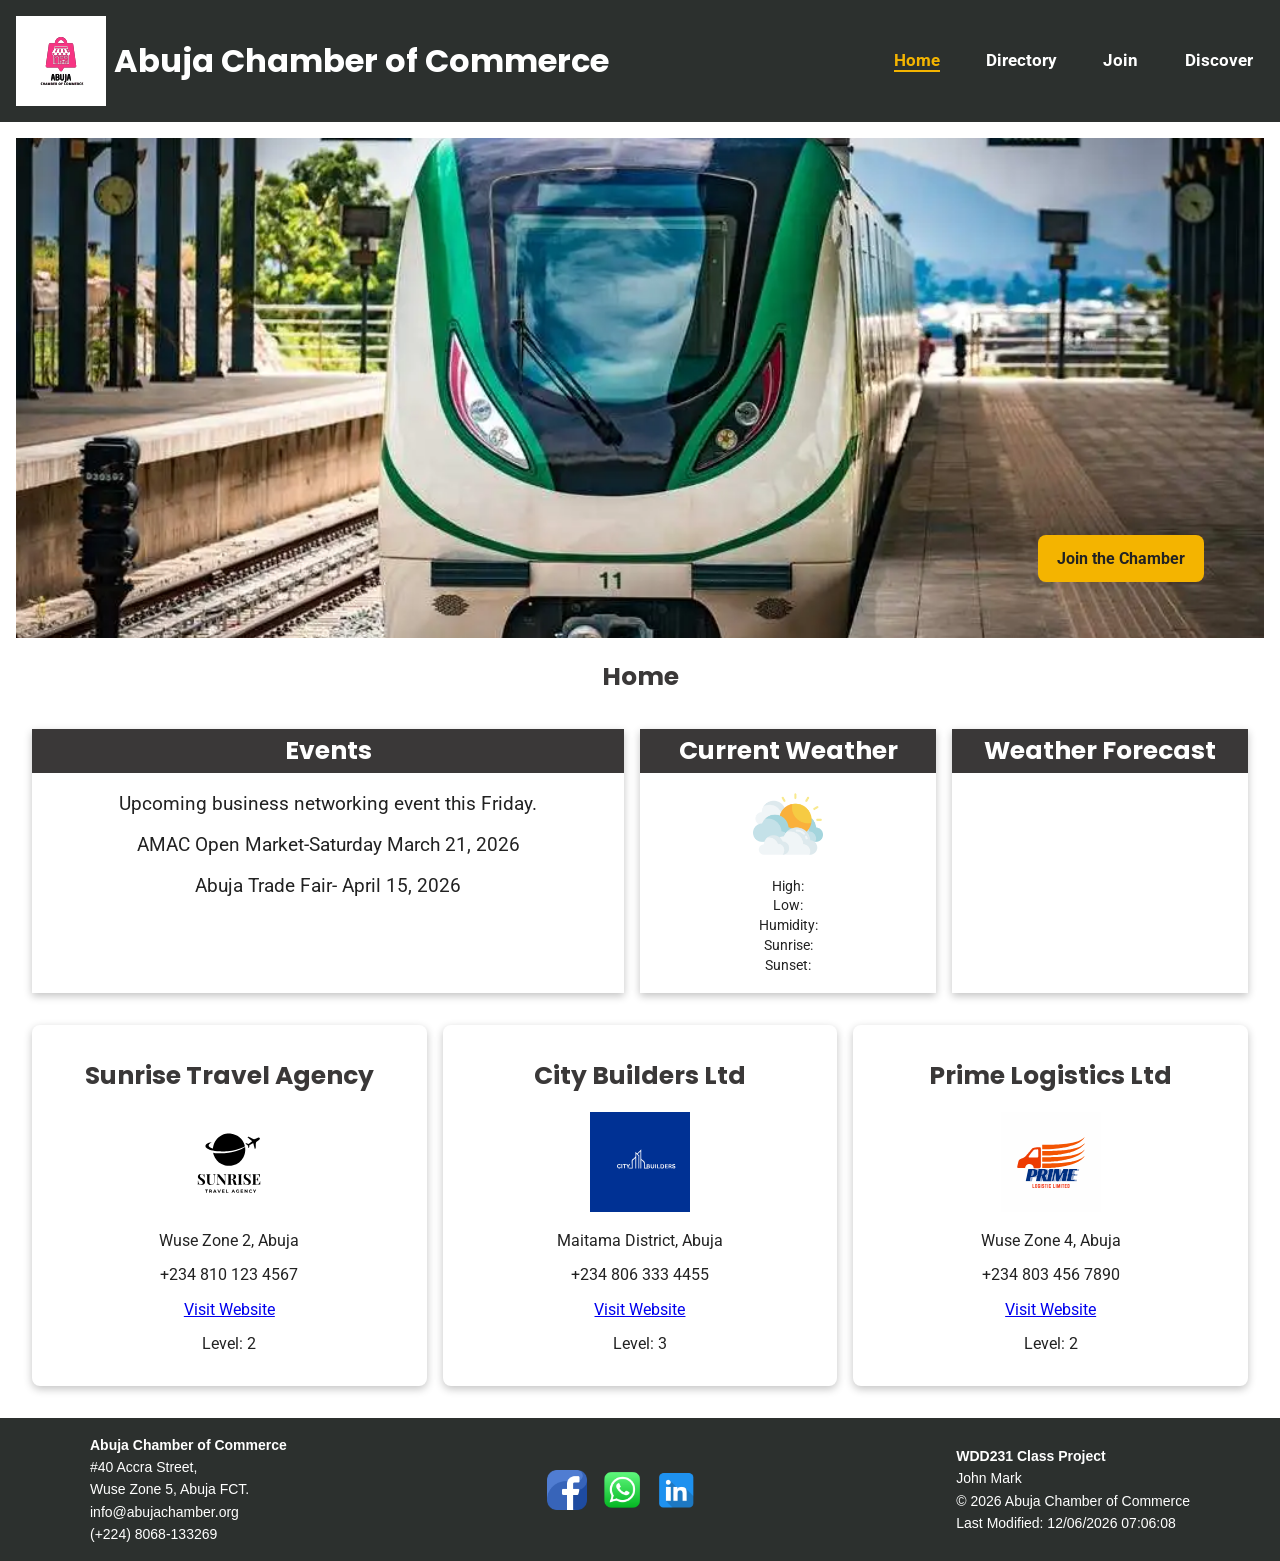
==== commit df88b57c: "update" ====
--- a/chamber/index.html
+++ b/chamber/index.html
@@ -36,7 +36,7 @@
 <h1>Abuja Chamber of Commerce</h1>
 </div>
 
-<button type="button" id="hamburger">☰</button>
+<button type="button" id="hamburger" aria-label="Toggle navigation menu">☰</button>
 
 <nav>
 <ul class="navigation">
--- a/chamber/styles/small.css
+++ b/chamber/styles/small.css
@@ -72,9 +72,14 @@
 }
 
 .navigation {
-  display: none;
-  list-style: none;
-  padding: 0;
+    list-style: none;
+    max-height: 0;          
+    overflow: hidden;        
+    flex-direction: column;  
+    padding: 0;
+    margin: 0;
+    text-align: center;
+    transition: max-height 0.4s ease; 
 }
 
 .navigation.open {
@@ -88,6 +93,11 @@
   
 }
 
+nav.open .navigation {
+    display: flex;
+    max-height: 500px; 
+}
+
 .navigation li {
   margin: var(--padding-small) 0;
 }
@@ -107,6 +117,11 @@
 
   .navigation a:hover {
   color: var(--secondary-color);
+}
+
+nav#primary-nav.open .navigation {
+    display: flex;
+    max-height: 500px; 
 }
 
 /* MAIN */
@@ -597,7 +612,12 @@
     height: auto;
     display: block;
     padding: 10px;
-    transition: transform 0.3s ease;
+    transition: transform 0.3s filter 0.3s ease;
+}
+
+.discover-card img:hover {
+    transform: scale(1.05);
+    filter: brightness(1.1);
 }
 
 .discover-card h2 { 
@@ -622,6 +642,15 @@
 /* Grid Setup - Named Areas */
 .discover-grid {
     display: grid;
+    grid-template-areas:
+        "card1"
+        "card2"
+        "card3"
+        "card4"
+        "card5"
+        "card6"
+        "card7"
+        "card8";
     gap: 20px;
     padding: 20px;
 }
--- a/chamber/styles/larger.css
+++ b/chamber/styles/larger.css
@@ -173,25 +173,91 @@
 /* Large: Custom Layout (1025px and above) */
 @media (min-width: 1025px) {
     .discover-grid {
-        grid-template-columns: repeat(4, 1fr);
-        grid-template-areas: 
-            "card1 card1 card2 card3"
-            "card4 card5 card5 card6"
-            "card7 card7 card8 card8";
-    }
-    
-    .card img:hover {
-        transform: scale(1.1);
-        box-shadow: 0 4px 15px rgba(0,0,0,0.3);
-    }
-}
-
-/* Assign Cards to Areas */
-.card:nth-child(1) { grid-area: card1; }
-.card:nth-child(2) { grid-area: card2; }
-.card:nth-child(3) { grid-area: card3; }
-.card:nth-child(4) { grid-area: card4; }
-.card:nth-child(5) { grid-area: card5; }
-.card:nth-child(6) { grid-area: card6; }
-.card:nth-child(7) { grid-area: card7; }
-.card:nth-child(8) { grid-area: card8; }
+        display: grid;
+        /* Now we use 2 columns for the large screen */
+        grid-template-columns: 1fr 1fr; 
+        grid-template-areas:
+            "card1 card2"
+            "card3 card4"
+            "card5 card6"
+            "card7 card8";
+        gap: 30px;
+    }
+
+    .discover-card {
+    display: grid;
+    /* Two columns: Image (left) and Content (right) */
+    grid-template-columns: 250px 1fr; 
+    grid-template-areas: 
+        "figure title"
+        "figure addr"
+        "figure desc"
+        "figure btn";
+    gap: 10px 20px;
+    align-items: start;
+}
+
+.discover-card figure { 
+    grid-area: figure; 
+    margin: 0; 
+}
+
+.discover-card h2 { 
+    grid-area: title; 
+    margin: 0; 
+    font-size: 1.5rem; 
+}
+
+.discover-card address { 
+    grid-area: addr; 
+    font-style: italic; 
+    margin: 5px 0; 
+}
+
+.discover-card p { 
+    grid-area: desc; 
+    margin: 0; 
+}
+
+.discover-card button { 
+    grid-area: btn; 
+    justify-self: start; 
+    margin-top: 10px;
+}
+}
+
+.card-1 { grid-area: card1; }
+.card-2 { grid-area: card2; }
+.card-3 { grid-area: card3; }
+.card-4 { grid-area: card4; }
+.card-5 { grid-area: card5; }
+.card-6 { grid-area: card6; }
+.card-7 { grid-area: card7; }
+.card-8 { grid-area: card8; }
+
+@media (min-width: 1025px) {
+
+   #hamburger {
+        display: none;
+    }
+
+      .navigation {
+        display: flex;         
+        flex-direction: row;   
+        max-height: none;      
+        overflow: visible;     
+        justify-content: space-around; 
+    }
+
+    .navigation li {
+        margin: 0 0.7rem;        
+    }
+   
+}
+
+@media (min-width: 1025px) {
+    #hamburger {
+        display: none;
+    }
+   
+}
